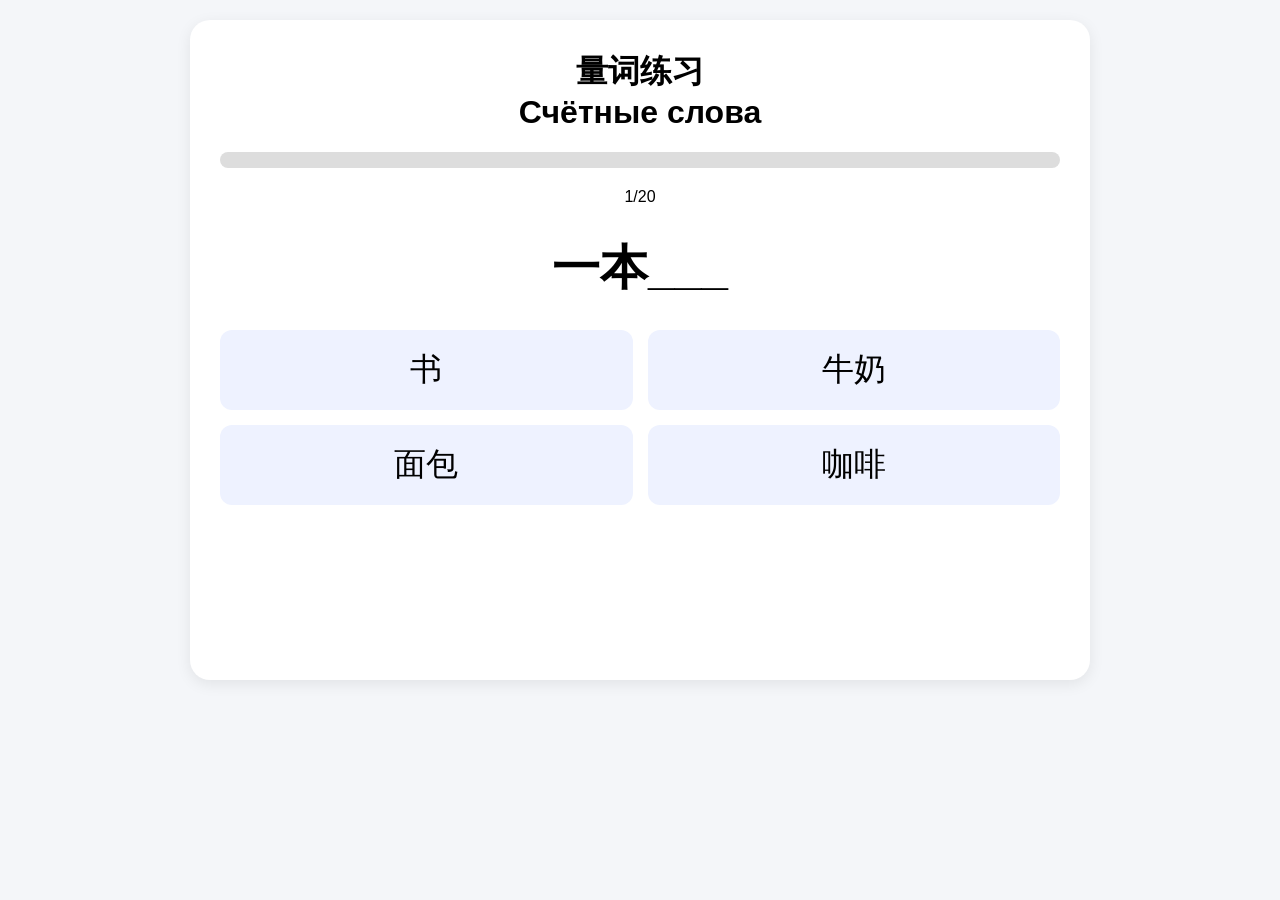
==== counting_words_quiz.html @ 534e38fa "Add files via upload" ====
<!DOCTYPE html>
<html lang="ru">
<head>
<meta charset="UTF-8">
<meta name="viewport" content="width=device-width, initial-scale=1.0">
<title>Счётные слова</title>
<style>
body{
font-family:Arial,sans-serif;
background:#f4f6f9;
margin:0;
padding:20px;
}

.container{
max-width:900px;
margin:auto;
}

.card{
background:white;
border-radius:20px;
padding:30px;
box-shadow:0 4px 15px rgba(0,0,0,.08);
text-align:center;
}

h1{
margin-top:0;
}

.progress{
height:16px;
background:#ddd;
border-radius:20px;
overflow:hidden;
margin-bottom:20px;
}

.progress-bar{
height:100%;
width:0%;
background:#4caf50;
transition:.3s;
}

.question{
font-size:48px;
margin:30px 0;
font-weight:bold;
}

.options{
display:grid;
grid-template-columns:1fr 1fr;
gap:15px;
}

.option{
padding:18px;
font-size:32px;
border:none;
border-radius:12px;
cursor:pointer;
background:#eef2ff;
}

.option:hover{
transform:scale(1.03);
}

.feedback{
margin-top:25px;
font-size:24px;
min-height:120px;
}

.next{
display:none;
margin-top:20px;
padding:12px 24px;
font-size:20px;
cursor:pointer;
}

.score{
font-size:28px;
font-weight:bold;
}

@media(max-width:768px){
.question{font-size:34px}
.option{font-size:24px}
}
</style>
</head>
<body>

<div class="container">
<div class="card">

<h1>量词练习<br>Счётные слова</h1>

<div class="progress">
<div class="progress-bar" id="bar"></div>
</div>

<div id="counter"></div>

<div class="question" id="question"></div>

<div class="options" id="options"></div>

<div class="feedback" id="feedback"></div>

<button class="next" id="nextBtn">下一题 →</button>

</div>
</div>

<script>

const questions=[
{q:"一本___",a:"书",o:["书","面包","牛奶","咖啡"],e:"✅ 一本书<br><b>本</b> — счётное слово для книг."},
{q:"一本___",a:"词典",o:["词典","啤酒","包子","茶"],e:"✅ 一本词典<br><b>本</b> — для словарей."},
{q:"一本___",a:"本子",o:["本子","面条","水","咖啡"],e:"✅ 一本本子<br><b>本</b> — для тетрадей."},
{q:"一个___",a:"面包",o:["面包","牛奶","词典","茶"],e:"✅ 一个面包<br><b>个</b> подходит для хлеба."},
{q:"一个___",a:"包子",o:["包子","书","啤酒","咖啡"],e:"✅ 一个包子<br><b>个</b> подходит для баодзы."},
{q:"一个___",a:"饺子",o:["饺子","牛奶","词典","茶"],e:"✅ 一个饺子<br><b>个</b> подходит для пельменей."},
{q:"一个___",a:"书包",o:["书包","啤酒","茶","面条"],e:"✅ 一个书包<br><b>个</b> подходит для рюкзаков."},
{q:"一支___",a:"笔",o:["笔","书","水","包子"],e:"✅ 一支笔<br><b>支</b> — счётное слово для ручек."},
{q:"一瓶___",a:"牛奶",o:["牛奶","书","包子","词典"],e:"✅ 一瓶牛奶<br><b>瓶</b> — бутылка."},
{q:"一瓶___",a:"水",o:["水","面包","词典","本子"],e:"✅ 一瓶水<br><b>瓶</b> — бутылка."},
{q:"一瓶___",a:"啤酒",o:["啤酒","书包","包子","词典"],e:"✅ 一瓶啤酒<br><b>瓶</b> — бутылка."},
{q:"一杯___",a:"茶",o:["茶","书","面包","书包"],e:"✅ 一杯茶<br><b>杯</b> — чашка или стакан."},
{q:"一杯___",a:"咖啡",o:["咖啡","本子","书","包子"],e:"✅ 一杯咖啡<br><b>杯</b> — чашка кофе."},
{q:"一碗___",a:"米饭",o:["米饭","茶","啤酒","书"],e:"✅ 一碗米饭<br><b>碗</b> — миска."},
{q:"一碗___",a:"面条",o:["面条","牛奶","咖啡","本子"],e:"✅ 一碗面条<br><b>碗</b> — миска."},
{q:"两瓶___",a:"牛奶",o:["牛奶","书","面包","词典"],e:"✅ 两瓶牛奶 = две бутылки молока."},
{q:"三本___",a:"书",o:["书","咖啡","包子","茶"],e:"✅ 三本书 = три книги."},
{q:"四个___",a:"包子",o:["包子","书","啤酒","牛奶"],e:"✅ 四个包子 = четыре баодзы."},
{q:"五支___",a:"笔",o:["笔","书","茶","咖啡"],e:"✅ 五支笔 = пять ручек."},
{q:"六杯___",a:"咖啡",o:["咖啡","书","词典","书包"],e:"✅ 六杯咖啡 = шесть чашек кофе."}
];

let current=0;
let score=0;

function loadQuestion(){
const q=questions[current];
document.getElementById("question").innerHTML=q.q;
document.getElementById("counter").innerHTML=`${current+1}/${questions.length}`;
document.getElementById("feedback").innerHTML="";
document.getElementById("nextBtn").style.display="none";

const options=document.getElementById("options");
options.innerHTML="";

q.o.sort(()=>Math.random()-0.5).forEach(item=>{
const btn=document.createElement("button");
btn.className="option";
btn.innerHTML=item;
btn.onclick=()=>check(item);
options.appendChild(btn);
});

document.getElementById("bar").style.width=((current)/questions.length*100)+"%";
}

function check(choice){
const q=questions[current];
const fb=document.getElementById("feedback");

if(choice===q.a){
score++;
fb.innerHTML=q.e;
fb.style.color="green";
}else{
fb.innerHTML=`❌ Неверно.<br>Правильный ответ: <b>${q.a}</b><br><br>${q.e}`;
fb.style.color="red";
}

document.querySelectorAll(".option").forEach(b=>b.disabled=true);
document.getElementById("nextBtn").style.display="inline-block";
}

document.getElementById("nextBtn").onclick=()=>{
current++;
if(current>=questions.length){
document.querySelector(".card").innerHTML=`
<h1>🎉 Готово!</h1>
<p class="score">Результат: ${score} / ${questions.length}</p>
<button onclick="location.reload()">Начать заново</button>
`;
return;
}
loadQuestion();
};

loadQuestion();

</script>
</body>
</html>
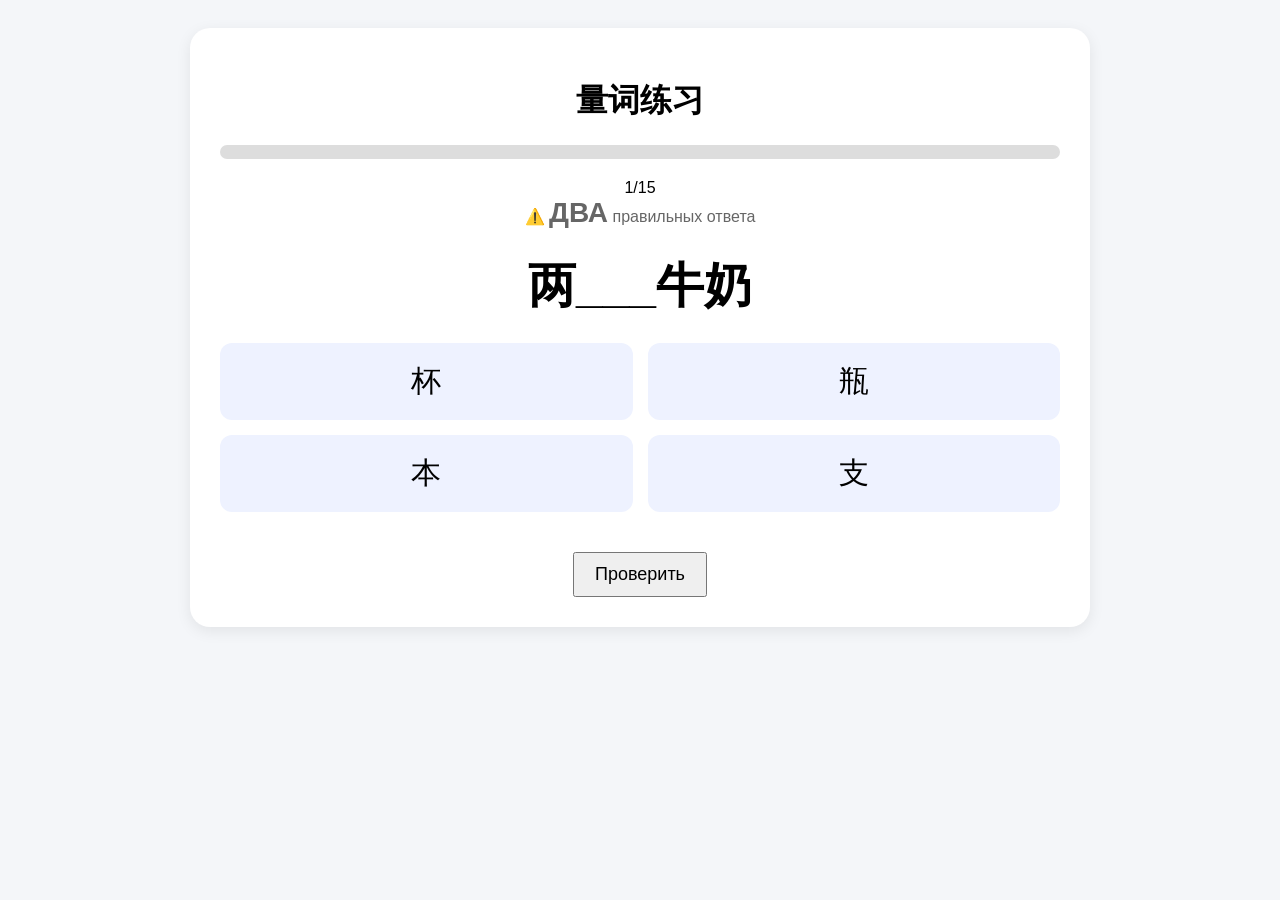
==== commit 234005f1: "Update counting_words_quiz.html" ====
--- a/counting_words_quiz.html
+++ b/counting_words_quiz.html
@@ -3,91 +3,21 @@
 <head>
 <meta charset="UTF-8">
 <meta name="viewport" content="width=device-width, initial-scale=1.0">
-<title>Счётные слова</title>
+<title>量词练习</title>
 <style>
-body{
-font-family:Arial,sans-serif;
-background:#f4f6f9;
-margin:0;
-padding:20px;
-}
-
-.container{
-max-width:900px;
-margin:auto;
-}
-
-.card{
-background:white;
-border-radius:20px;
-padding:30px;
-box-shadow:0 4px 15px rgba(0,0,0,.08);
-text-align:center;
-}
-
-h1{
-margin-top:0;
-}
-
-.progress{
-height:16px;
-background:#ddd;
-border-radius:20px;
-overflow:hidden;
-margin-bottom:20px;
-}
-
-.progress-bar{
-height:100%;
-width:0%;
-background:#4caf50;
-transition:.3s;
-}
-
-.question{
-font-size:48px;
-margin:30px 0;
-font-weight:bold;
-}
-
-.options{
-display:grid;
-grid-template-columns:1fr 1fr;
-gap:15px;
-}
-
-.option{
-padding:18px;
-font-size:32px;
-border:none;
-border-radius:12px;
-cursor:pointer;
-background:#eef2ff;
-}
-
-.option:hover{
-transform:scale(1.03);
-}
-
-.feedback{
-margin-top:25px;
-font-size:24px;
-min-height:120px;
-}
-
-.next{
-display:none;
-margin-top:20px;
-padding:12px 24px;
-font-size:20px;
-cursor:pointer;
-}
-
-.score{
-font-size:28px;
-font-weight:bold;
-}
-
+body{font-family:Arial,sans-serif;background:#f4f6f9;padding:20px}
+.container{max-width:900px;margin:auto}
+.card{background:white;border-radius:20px;padding:30px;box-shadow:0 4px 15px rgba(0,0,0,.08);text-align:center}
+.progress{height:14px;background:#ddd;border-radius:20px;overflow:hidden;margin-bottom:20px}
+.bar{height:100%;width:0;background:#4caf50}
+.question{font-size:48px;font-weight:bold;margin:25px 0}
+.options{display:grid;grid-template-columns:1fr 1fr;gap:15px}
+.option{padding:18px;font-size:30px;border:none;border-radius:12px;cursor:pointer;background:#eef2ff}
+.option.selected{background:#cfd8ff}
+.feedback{margin-top:20px;font-size:21px;line-height:1.6}
+.next,.check{margin-top:20px;padding:10px 20px;font-size:18px;cursor:pointer}
+.next{display:none}
+.note{color:#666;margin-bottom:10px}
 @media(max-width:768px){
 .question{font-size:34px}
 .option{font-size:24px}
@@ -95,110 +25,111 @@
 </style>
 </head>
 <body>
-
 <div class="container">
 <div class="card">
-
-<h1>量词练习<br>Счётные слова</h1>
-
-<div class="progress">
-<div class="progress-bar" id="bar"></div>
-</div>
-
+<h1>量词练习</h1>
+<div class="progress"><div class="bar" id="bar"></div></div>
 <div id="counter"></div>
-
+<div id="note" class="note"></div>
 <div class="question" id="question"></div>
-
 <div class="options" id="options"></div>
-
 <div class="feedback" id="feedback"></div>
-
-<button class="next" id="nextBtn">下一题 →</button>
-
+<button class="check" id="checkBtn">Проверить</button>
+<button class="next" id="nextBtn">下一题</button>
 </div>
 </div>
 
 <script>
-
 const questions=[
-{q:"一本___",a:"书",o:["书","面包","牛奶","咖啡"],e:"✅ 一本书<br><b>本</b> — счётное слово для книг."},
-{q:"一本___",a:"词典",o:["词典","啤酒","包子","茶"],e:"✅ 一本词典<br><b>本</b> — для словарей."},
-{q:"一本___",a:"本子",o:["本子","面条","水","咖啡"],e:"✅ 一本本子<br><b>本</b> — для тетрадей."},
-{q:"一个___",a:"面包",o:["面包","牛奶","词典","茶"],e:"✅ 一个面包<br><b>个</b> подходит для хлеба."},
-{q:"一个___",a:"包子",o:["包子","书","啤酒","咖啡"],e:"✅ 一个包子<br><b>个</b> подходит для баодзы."},
-{q:"一个___",a:"饺子",o:["饺子","牛奶","词典","茶"],e:"✅ 一个饺子<br><b>个</b> подходит для пельменей."},
-{q:"一个___",a:"书包",o:["书包","啤酒","茶","面条"],e:"✅ 一个书包<br><b>个</b> подходит для рюкзаков."},
-{q:"一支___",a:"笔",o:["笔","书","水","包子"],e:"✅ 一支笔<br><b>支</b> — счётное слово для ручек."},
-{q:"一瓶___",a:"牛奶",o:["牛奶","书","包子","词典"],e:"✅ 一瓶牛奶<br><b>瓶</b> — бутылка."},
-{q:"一瓶___",a:"水",o:["水","面包","词典","本子"],e:"✅ 一瓶水<br><b>瓶</b> — бутылка."},
-{q:"一瓶___",a:"啤酒",o:["啤酒","书包","包子","词典"],e:"✅ 一瓶啤酒<br><b>瓶</b> — бутылка."},
-{q:"一杯___",a:"茶",o:["茶","书","面包","书包"],e:"✅ 一杯茶<br><b>杯</b> — чашка или стакан."},
-{q:"一杯___",a:"咖啡",o:["咖啡","本子","书","包子"],e:"✅ 一杯咖啡<br><b>杯</b> — чашка кофе."},
-{q:"一碗___",a:"米饭",o:["米饭","茶","啤酒","书"],e:"✅ 一碗米饭<br><b>碗</b> — миска."},
-{q:"一碗___",a:"面条",o:["面条","牛奶","咖啡","本子"],e:"✅ 一碗面条<br><b>碗</b> — миска."},
-{q:"两瓶___",a:"牛奶",o:["牛奶","书","面包","词典"],e:"✅ 两瓶牛奶 = две бутылки молока."},
-{q:"三本___",a:"书",o:["书","咖啡","包子","茶"],e:"✅ 三本书 = три книги."},
-{q:"四个___",a:"包子",o:["包子","书","啤酒","牛奶"],e:"✅ 四个包子 = четыре баодзы."},
-{q:"五支___",a:"笔",o:["笔","书","茶","咖啡"],e:"✅ 五支笔 = пять ручек."},
-{q:"六杯___",a:"咖啡",o:["咖啡","书","词典","书包"],e:"✅ 六杯咖啡 = шесть чашек кофе."}
+{type:"single",q:"三___书",a:"本",o:["本","个","支","瓶"],e:"✅ 三本书<br><b>sān běn shū</b><br>Три книги.<br><br><b>本</b> — счётное слово для предметов с переплётом."},
+{type:"single",q:"两___词典",a:"本",o:["本","个","杯","瓶"],e:"✅ 两本词典<br><b>liǎng běn cídiǎn</b><br>Два словаря.<br><br><b>本</b> — для книг и словарей."},
+{type:"single",q:"五___本子",a:["本","个"],o:["本","个","支","碗"],e:"✅ 五本本子<br><b>wǔ běn běnzi</b><br>Пять тетрадей.<br><br><b>本</b> — специальное счётное слово для предметов с переплётом.<br><br>💡 Также можно сказать <b>五个本子</b>. В разговорной речи 个 встречается чаще."},
+{type:"single",q:"四___面包",a:"个",o:["个","本","支","杯"],e:"✅ 四个面包<br><b>sì gè miànbāo</b><br>Четыре хлеба.<br><br><b>个</b> — универсальное счётное слово."},
+{type:"single",q:"六___书包",a:"个",o:["个","本","瓶","碗"],e:"✅ 六个书包<br><b>liù gè shūbāo</b><br>Шесть рюкзаков.<br><br><b>个</b> — самое распространённое универсальное счётное слово."},
+{type:"single",q:"七___笔",a:"支",o:["支","个","本","瓶"],e:"✅ 七支笔<br><b>qī zhī bǐ</b><br>Семь ручек.<br><br><b>支</b> — счётное слово для длинных вытянутых предметов: ручек, карандашей и т.д."},
+{type:"single",q:"三___笔",a:"支",o:["支","本","杯","个"],e:"✅ 三支笔<br><b>sān zhī bǐ</b><br>Три ручки.<br><br><b>支</b> — для длинных вытянутых предметов."},
+{type:"multi",q:"两___牛奶",answers:["瓶","杯"],o:["瓶","杯","本","支"],e:"✅ 两瓶牛奶 — liǎng píng niúnǎi — две бутылки молока.<br>✅ 两杯牛奶 — liǎng bēi niúnǎi — два стакана молока.<br><br><b>瓶</b> — бутылка.<br><b>杯</b> — чашка или стакан."},
+{type:"multi",q:"五___水",answers:["瓶","杯"],o:["瓶","杯","本","个"],e:"✅ 五瓶水 — пять бутылок воды.<br>✅ 五杯水 — пять стаканов воды.<br><br><b>瓶</b> — бутылка.<br><b>杯</b> — чашка или стакан."},
+{type:"multi",q:"四___啤酒",answers:["瓶","杯"],o:["瓶","杯","本","支"],e:"✅ 四瓶啤酒 — четыре бутылки пива.<br>✅ 四杯啤酒 — четыре кружки/стакана пива.<br><br><b>瓶</b> — бутылка.<br><b>杯</b> — стакан, кружка."},
+{type:"single",q:"三___茶",a:"杯",o:["杯","瓶","本","个"],e:"✅ 三杯茶<br><b>sān bēi chá</b><br>Три чашки чая.<br><br><b>杯</b> — чашка или стакан напитка."},
+{type:"single",q:"两___咖啡",a:"杯",o:["杯","瓶","支","本"],e:"✅ 两杯咖啡<br><b>liǎng bēi kāfēi</b><br>Две чашки кофе.<br><br><b>杯</b> — чашка напитка."},
+{type:"single",q:"三___米饭",a:"碗",o:["碗","杯","瓶","个"],e:"✅ 三碗米饭<br><b>sān wǎn mǐfàn</b><br>Три миски риса.<br><br><b>碗</b> — миска еды."},
+{type:"single",q:"两___面条",a:"碗",o:["碗","本","个","支"],e:"✅ 两碗面条<br><b>liǎng wǎn miàntiáo</b><br>Две миски лапши.<br><br><b>碗</b> — миска еды."},
+{type:"single",q:"八___书",a:"本",o:["本","个","支","瓶"],e:"✅ 八本书<br><b>bā běn shū</b><br>Восемь книг.<br><br><b>本</b> — предметы с переплётом."}
 ];
 
-let current=0;
-let score=0;
+questions.sort(()=>Math.random()-0.5);
+let current=0,score=0,selected=[];
 
-function loadQuestion(){
+function loadQ(){
 const q=questions[current];
-document.getElementById("question").innerHTML=q.q;
-document.getElementById("counter").innerHTML=`${current+1}/${questions.length}`;
-document.getElementById("feedback").innerHTML="";
-document.getElementById("nextBtn").style.display="none";
+question.innerHTML=q.q;
+counter.innerHTML=(current+1)+"/"+questions.length;
+feedback.innerHTML="";
+selected=[];
+options.innerHTML="";
+nextBtn.style.display="none";
+checkBtn.style.display="inline-block";
+note.innerHTML=q.type==="multi"?"⚠️ <b style=\"font-size:28px\">ДВА</b> правильных ответа":"Выберите один ответ";
 
-const options=document.getElementById("options");
-options.innerHTML="";
-
-q.o.sort(()=>Math.random()-0.5).forEach(item=>{
-const btn=document.createElement("button");
-btn.className="option";
-btn.innerHTML=item;
-btn.onclick=()=>check(item);
-options.appendChild(btn);
+q.o.sort(()=>Math.random()-0.5).forEach(v=>{
+let b=document.createElement("button");
+b.className="option";
+b.textContent=v;
+b.onclick=()=>{
+if(q.type==="single"){
+document.querySelectorAll(".option").forEach(x=>x.classList.remove("selected"));
+selected=[v];
+b.classList.add("selected");
+}else{
+b.classList.toggle("selected");
+if(selected.includes(v)){
+selected=selected.filter(x=>x!==v);
+}else{
+selected.push(v);
+}
+}
+};
+options.appendChild(b);
 });
-
-document.getElementById("bar").style.width=((current)/questions.length*100)+"%";
+bar.style.width=(current/questions.length*100)+"%";
 }
 
-function check(choice){
+checkBtn.onclick=()=>{
 const q=questions[current];
-const fb=document.getElementById("feedback");
+let ok=false;
 
-if(choice===q.a){
-score++;
-fb.innerHTML=q.e;
-fb.style.color="green";
+if(q.type==="single"){
+ok=selected.length===1 && (Array.isArray(q.a)?q.a.includes(selected[0]):selected[0]===q.a);
 }else{
-fb.innerHTML=`❌ Неверно.<br>Правильный ответ: <b>${q.a}</b><br><br>${q.e}`;
-fb.style.color="red";
+ok=q.answers.every(x=>selected.includes(x)) &&
+selected.length===q.answers.length;
 }
 
-document.querySelectorAll(".option").forEach(b=>b.disabled=true);
-document.getElementById("nextBtn").style.display="inline-block";
+if(ok){
+score++;
+feedback.innerHTML=q.e;
+feedback.style.color="green";
+}else{
+feedback.innerHTML="❌ Неверно.<br><br>"+q.e;
+feedback.style.color="red";
 }
 
-document.getElementById("nextBtn").onclick=()=>{
+document.querySelectorAll(".option").forEach(x=>x.disabled=true);
+checkBtn.style.display="none";
+nextBtn.style.display="inline-block";
+};
+
+nextBtn.onclick=()=>{
 current++;
 if(current>=questions.length){
-document.querySelector(".card").innerHTML=`
-<h1>🎉 Готово!</h1>
-<p class="score">Результат: ${score} / ${questions.length}</p>
-<button onclick="location.reload()">Начать заново</button>
-`;
+document.querySelector(".card").innerHTML=`<h1>🎉 Готово!</h1><h2>${score} / ${questions.length}</h2><button onclick="location.reload()">Начать заново</button>`;
 return;
 }
-loadQuestion();
+loadQ();
 };
 
-loadQuestion();
-
+loadQ();
 </script>
 </body>
-</html>+</html>
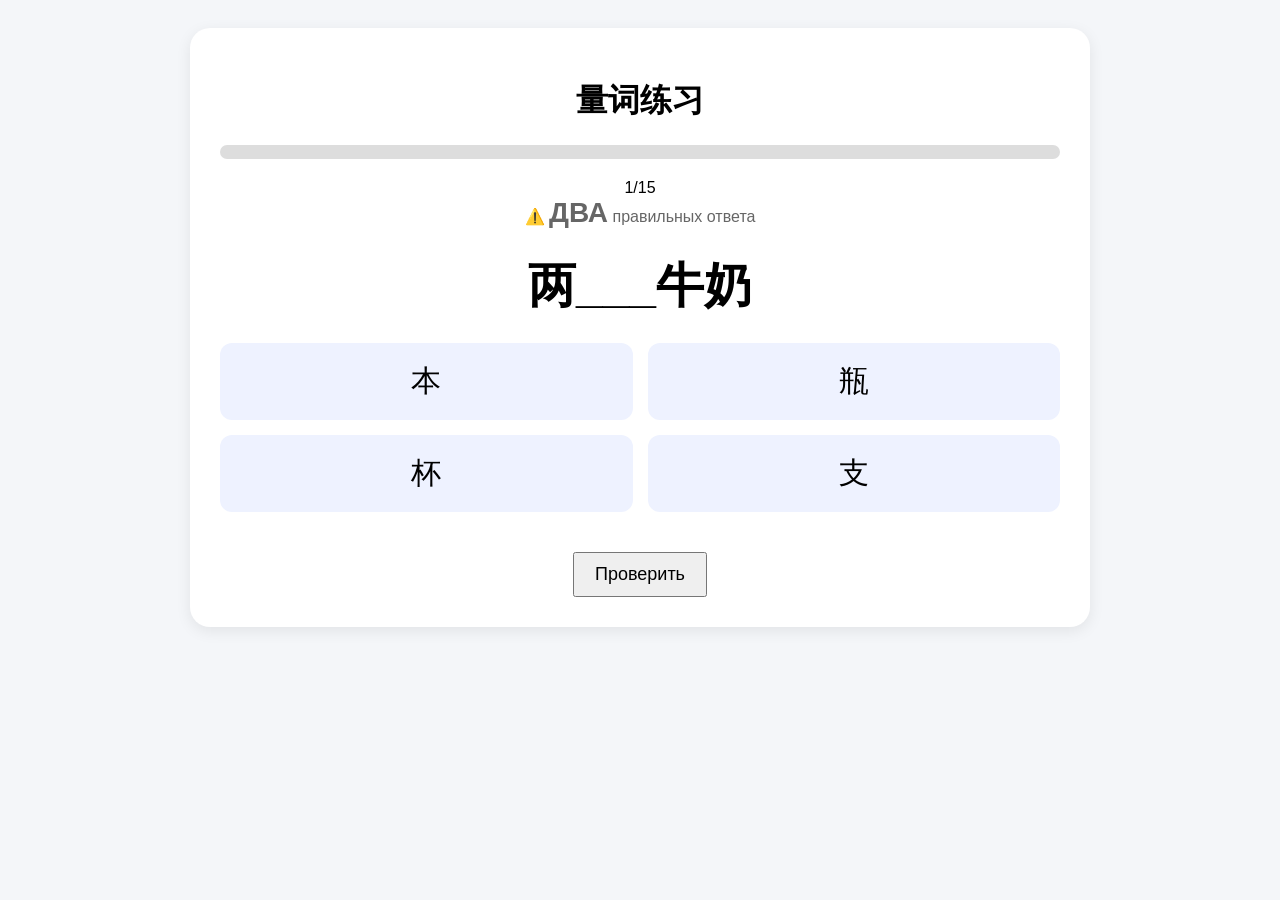
==== commit 904cec0a: "Update counting_words_quiz.html" ====
--- a/counting_words_quiz.html
+++ b/counting_words_quiz.html
@@ -43,14 +43,14 @@
 const questions=[
 {type:"single",q:"三___书",a:"本",o:["本","个","支","瓶"],e:"✅ 三本书<br><b>sān běn shū</b><br>Три книги.<br><br><b>本</b> — счётное слово для предметов с переплётом."},
 {type:"single",q:"两___词典",a:"本",o:["本","个","杯","瓶"],e:"✅ 两本词典<br><b>liǎng běn cídiǎn</b><br>Два словаря.<br><br><b>本</b> — для книг и словарей."},
-{type:"single",q:"五___本子",a:["本","个"],o:["本","个","支","碗"],e:"✅ 五本本子<br><b>wǔ běn běnzi</b><br>Пять тетрадей.<br><br><b>本</b> — специальное счётное слово для предметов с переплётом.<br><br>💡 Также можно сказать <b>五个本子</b>. В разговорной речи 个 встречается чаще."},
+{type:"single",q:"五___本子",a:["本","个"],o:["本","个","支","碗"],e:"✅ 五本本子<br><b>wǔ běn běnzi</b><br>Пять тетрадей.<br><br><b>本</b> — специальное счётное слово для предметов с переплётом.<br><br>💡 Правильнее сказать <b>五个本子</b>. Лучше использовать 个, чтобы избежать повторения."},
 {type:"single",q:"四___面包",a:"个",o:["个","本","支","杯"],e:"✅ 四个面包<br><b>sì gè miànbāo</b><br>Четыре хлеба.<br><br><b>个</b> — универсальное счётное слово."},
 {type:"single",q:"六___书包",a:"个",o:["个","本","瓶","碗"],e:"✅ 六个书包<br><b>liù gè shūbāo</b><br>Шесть рюкзаков.<br><br><b>个</b> — самое распространённое универсальное счётное слово."},
 {type:"single",q:"七___笔",a:"支",o:["支","个","本","瓶"],e:"✅ 七支笔<br><b>qī zhī bǐ</b><br>Семь ручек.<br><br><b>支</b> — счётное слово для длинных вытянутых предметов: ручек, карандашей и т.д."},
 {type:"single",q:"三___笔",a:"支",o:["支","本","杯","个"],e:"✅ 三支笔<br><b>sān zhī bǐ</b><br>Три ручки.<br><br><b>支</b> — для длинных вытянутых предметов."},
 {type:"multi",q:"两___牛奶",answers:["瓶","杯"],o:["瓶","杯","本","支"],e:"✅ 两瓶牛奶 — liǎng píng niúnǎi — две бутылки молока.<br>✅ 两杯牛奶 — liǎng bēi niúnǎi — два стакана молока.<br><br><b>瓶</b> — бутылка.<br><b>杯</b> — чашка или стакан."},
 {type:"multi",q:"五___水",answers:["瓶","杯"],o:["瓶","杯","本","个"],e:"✅ 五瓶水 — пять бутылок воды.<br>✅ 五杯水 — пять стаканов воды.<br><br><b>瓶</b> — бутылка.<br><b>杯</b> — чашка или стакан."},
-{type:"multi",q:"四___啤酒",answers:["瓶","杯"],o:["瓶","杯","本","支"],e:"✅ 四瓶啤酒 — четыре бутылки пива.<br>✅ 四杯啤酒 — четыре кружки/стакана пива.<br><br><b>瓶</b> — бутылка.<br><b>杯</b> — стакан, кружка."},
+{type:"multi",q:"四___啤酒",answers:["瓶","杯"],o:["瓶","杯","本","支"],e:"✅ 四瓶啤酒<br><b>sì píng píjiǔ</b><br>Четыре бутылки пива.<br><br>✅ 四杯啤酒<br><b>sì bēi píjiǔ</b><br>Четыре кружки/стакана пива.<br><br><b>瓶 (píng)</b> — бутылка.<br><b>杯 (bēi)</b> — стакан, кружка."},
 {type:"single",q:"三___茶",a:"杯",o:["杯","瓶","本","个"],e:"✅ 三杯茶<br><b>sān bēi chá</b><br>Три чашки чая.<br><br><b>杯</b> — чашка или стакан напитка."},
 {type:"single",q:"两___咖啡",a:"杯",o:["杯","瓶","支","本"],e:"✅ 两杯咖啡<br><b>liǎng bēi kāfēi</b><br>Две чашки кофе.<br><br><b>杯</b> — чашка напитка."},
 {type:"single",q:"三___米饭",a:"碗",o:["碗","杯","瓶","个"],e:"✅ 三碗米饭<br><b>sān wǎn mǐfàn</b><br>Три миски риса.<br><br><b>碗</b> — миска еды."},
@@ -70,7 +70,7 @@
 options.innerHTML="";
 nextBtn.style.display="none";
 checkBtn.style.display="inline-block";
-note.innerHTML=q.type==="multi"?"⚠️ <b style=\"font-size:28px\">ДВА</b> правильных ответа":"Выберите один ответ";
+note.innerHTML=q.type==="multi"?"⚠️ <b style=\"font-size:28px\">ДВА</b> правильных ответа":"<span style=\"font-size:22px\">Выберите один ответ</span>";
 
 q.o.sort(()=>Math.random()-0.5).forEach(v=>{
 let b=document.createElement("button");
